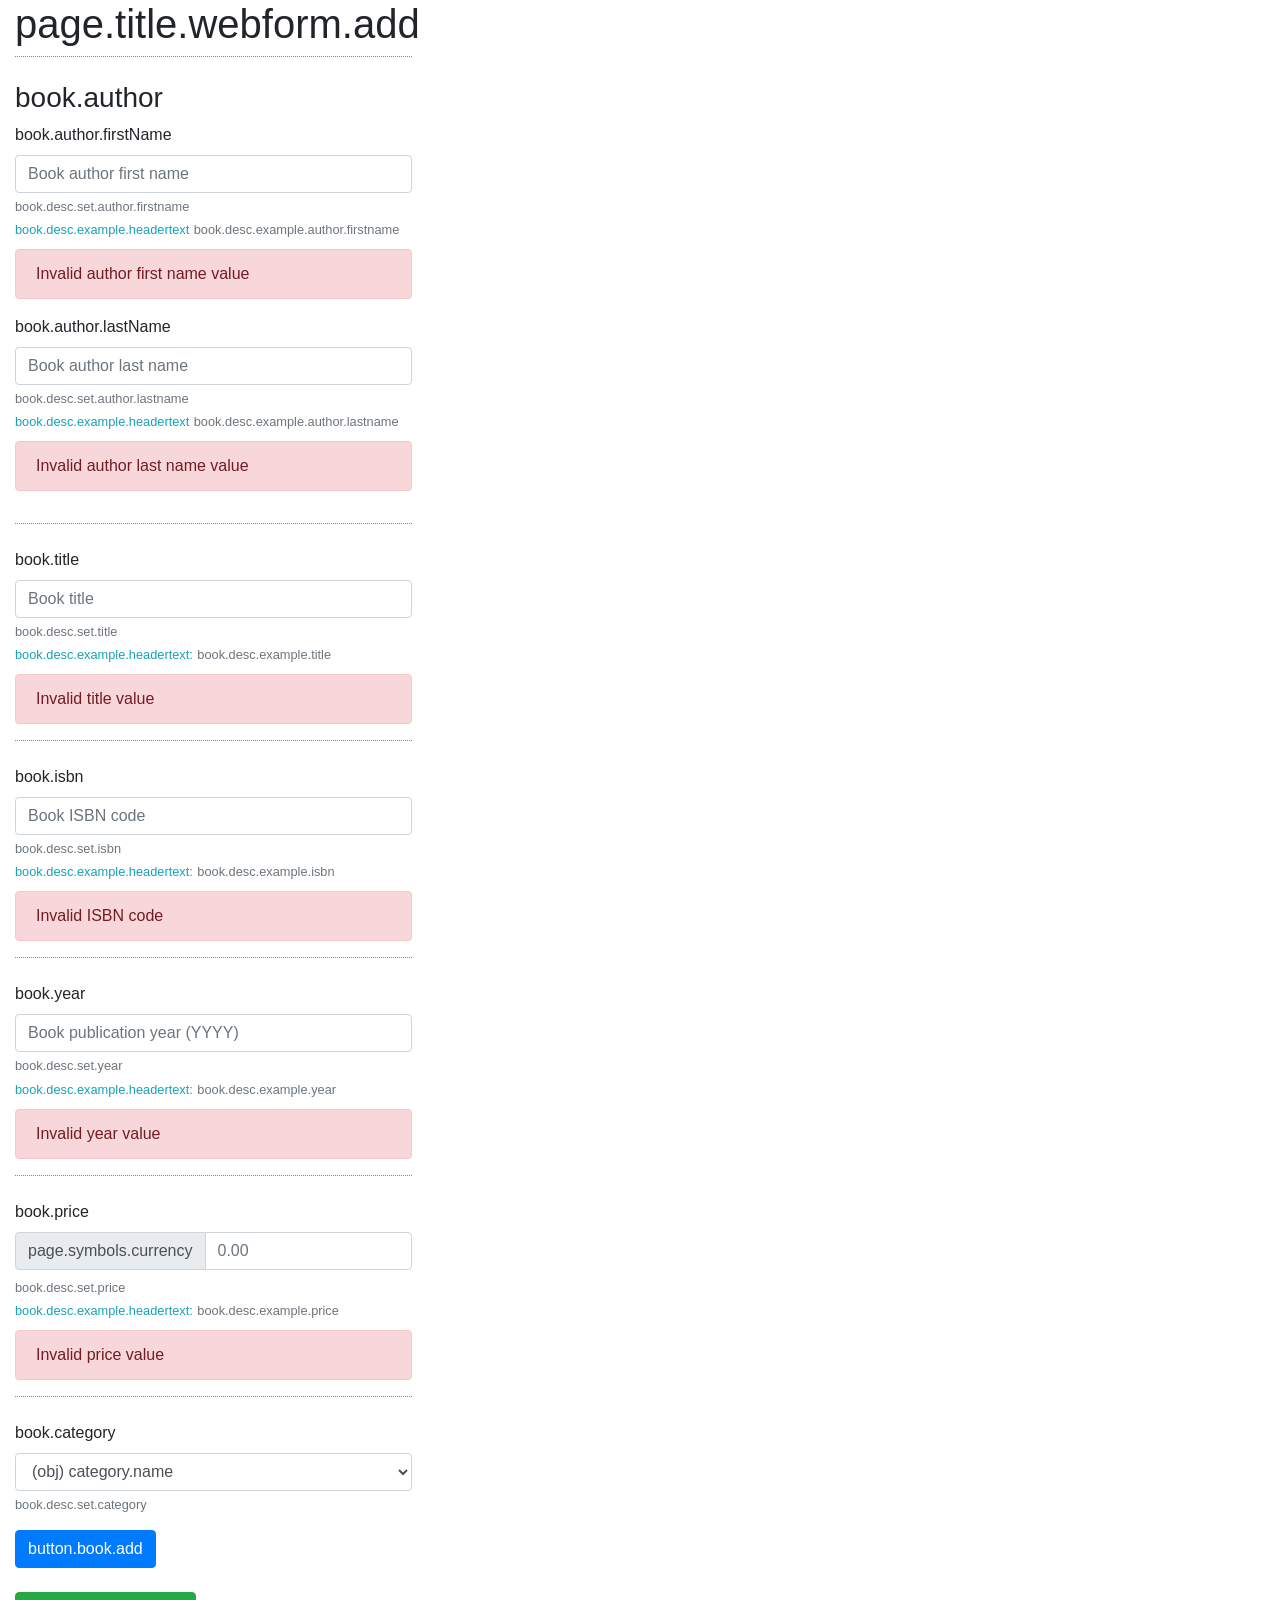
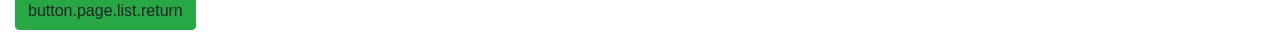
==== bookstore/src/main/resources/templates/bookadd.html @ a09ec7c1 "Update web forms due to new Author entity Signed-off-by: Pekka Helenius <fincer89@hotmail.com>" ====
<!DOCTYPE html>
<html lang="en" xmlns:th="http://www.thymeleaf.org">
<head>
    <meta http-equiv="Content-Type" content="text/html; charset=UTF-8" />

    <link type="text/css" rel="stylesheet" href="../static/css/bookstore.css" th:href="@{../css/bookstore.css}" />
    <link type="text/css" rel="stylesheet" href="../static/css/bootstrap.min.css" th:href="@{../css/bootstrap.min.css}" />
 
    <title th:text="${#messages.msgOrNull('page.title.browser.add')} ?: 'page.title.browser.add'">
    page.title.browser.add
    </title>

</head>
<body>
<div class="col-md-4 mb-3">

    <h1 th:text="${#messages.msgOrNull('page.title.webform.add')} ?: 'page.title.webform.add'">
    page.title.webform.add
    </h1>

    	<form th:object="${book}" action="#" th:action="@{__${addpage}__}" method="post">

			<div class="bookform-section">
			    <div>
    				<h3 th:text="${#messages.msgOrNull('book.author')} ?: 'book.author'">
    				book.author
    				</h3>
    			</div>
    			<div class="form-group row">
    				<div class="col">
    					<label for="BookAuthorFirstName"
    					th:text="${#messages.msgOrNull('book.author.firstName')} ?: 'book.author.firstName'">
    					book.author.firstName
    					</label>
    					<input class="form-control" type="text" th:field="*{author.firstName}"  placeholder="Book author first name"/>

    					<small class="form-text text-muted"
    					th:text="${#messages.msgOrNull('book.desc.set.author.firstname')} ?: 'book.desc.set.author.firstname'">
    					book.desc.set.author.firstname
    					</small>

    					<small style="display: inline-block;" class="form-text text-info"
    					th:text="(${#messages.msgOrNull('book.desc.example.headertext')} ?: 'book.desc.example.headertext') + ': '">
    					book.desc.example.headertext
    					</small>

    					<small style="display: inline-block;" class="form-text text-muted"
    					th:text="${#messages.msgOrNull('book.desc.example.author.firstname')} ?: 'book.desc.example.author.firstname'">
    					book.desc.example.author.firstname
    					</small>

    					<div class="alert alert-danger mt-2" th:if="${#fields.hasErrors('author.firstName')}"
    					th:errors="*{author.firstName}">Invalid author first name value</div>
    				</div>
    			
    				<div class="col">
    					<label for="BookAuthorLastName"
    					th:text="${#messages.msgOrNull('book.author.lastName')} ?: 'book.author.lastName'">
    					book.author.lastName
    					</label>
    					<input class="form-control" type="text" th:field="*{author.lastName}"  placeholder="Book author last name"/>

    					<small class="form-text text-muted"
    					th:text="${#messages.msgOrNull('book.desc.set.author.lastname')} ?: 'book.desc.set.author.lastname'">
    					book.desc.set.author.lastname
    					</small>

    					<small style="display: inline-block;" class="form-text text-info"
    					th:text="(${#messages.msgOrNull('book.desc.example.headertext')} ?: 'book.desc.example.headertext') + ': '">
    					book.desc.example.headertext
    					</small>

    					<small style="display: inline-block;" class="form-text text-muted"
    					th:text="${#messages.msgOrNull('book.desc.example.author.lastname')} ?: 'book.desc.example.author.lastname'">
    					book.desc.example.author.lastname
    					</small>

    					<div class="alert alert-danger mt-2" th:if="${#fields.hasErrors('author.lastName')}"
    					th:errors="*{author.lastName}">Invalid author last name value</div>
    				</div>
    			</div>
    		</div>

    		<div class="form-group bookform-section">
    			<label for="BookTitle"
    			th:text="${#messages.msgOrNull('book.title')} ?: 'book.title'">
    			book.title
    			</label>
    			<input class="form-control" type="text" th:field="*{title}" placeholder="Book title"/>

    			<small class="form-text text-muted"
    			th:text="${#messages.msgOrNull('book.desc.set.title')} ?: 'book.desc.set.title'">
    			book.desc.set.title
    			</small>

    			<small style="display: inline-block;" class="form-text text-info"
    			th:text="(${#messages.msgOrNull('book.desc.example.headertext')} ?: 'book.desc.example.headertext') + ': '">
    			book.desc.example.headertext:
    			</small>

    			<small style="display: inline-block;" class="form-text text-muted"
    			th:text="${#messages.msgOrNull('book.desc.example.title')} ?: 'book.desc.example.title'">
    			book.desc.example.title
    			</small>

    			<div class="alert alert-danger mt-2" th:if="${#fields.hasErrors('title')}"
    			th:errors="*{title}">Invalid title value</div>
    		</div>

    		<div class="form-group bookform-section">
    			<label for="BookISBN"
    			th:text="${#messages.msgOrNull('book.isbn')} ?: 'book.isbn'">
    			book.isbn
    			</label>
    			<input class="form-control" type="text" th:field="*{isbn}" placeholder="Book ISBN code"/>

    			<small class="form-text text-muted"
    			th:text="${#messages.msgOrNull('book.desc.set.isbn')} ?: 'book.desc.set.isbn'">
    			book.desc.set.isbn
    			</small>

    			<small style="display: inline-block;" class="form-text text-info"
    			th:text="(${#messages.msgOrNull('book.desc.example.headertext')} ?: 'book.desc.example.headertext') + ': '">
    			book.desc.example.headertext:
    			</small>

    			<small style="display: inline-block;" class="form-text text-muted"
    			th:text="${#messages.msgOrNull('book.desc.example.isbn')} ?: 'book.desc.example.isbn'">
    			book.desc.example.isbn
    			</small>

    			<div class="alert alert-danger mt-2" th:if="${#fields.hasErrors('isbn')}"
    			th:errors="*{isbn}">Invalid ISBN code</div>
    		</div>

    		<div class="form-group bookform-section">
    			<label for="BookYear"
    			th:text="${#messages.msgOrNull('book.year')} ?: 'book.year'">
    			book.year
    			</label>
    			<input class="form-control" type="text" th:field="*{year}" placeholder="Book publication year (YYYY)"/>

    			<small class="form-text text-muted"
    			th:text="${#messages.msgOrNull('book.desc.set.year')} ?: 'book.desc.set.year'">
    			book.desc.set.year
    			</small>

    			<small style="display: inline-block;" class="form-text text-info"
    			th:text="(${#messages.msgOrNull('book.desc.example.headertext')} ?: 'book.desc.example.headertext') + ': '">
				book.desc.example.headertext:
    			</small>

    			<small style="display: inline-block;" class="form-text text-muted"
    			th:text="${#messages.msgOrNull('book.desc.example.year')} ?: 'book.desc.example.year'">
    			book.desc.example.year
    			</small>

    			<div class="alert alert-danger mt-2" th:if="${#fields.hasErrors('year')}"
    			th:errors="*{year}">Invalid year value</div>
    		</div>

    		<div class="form-group bookform-section">
    			<label for="BookPrice"
    			th:text="${#messages.msgOrNull('book.price')} ?: 'book.price'">
    			book.price
    			</label>

    			<div class="input-group mb-2">
    				 <div class="input-group-prepend">
    				 	<div class="input-group-text"
    				 	th:text="${#messages.msgOrNull('page.symbols.currency')} ?: 'page.symbols.currency'">
    				 	page.symbols.currency
    				 	</div>
    				 </div>
    				<input class="form-control" type="text" th:field="*{price}" placeholder="0.00"/>
    			</div>
    			<small class="form-text text-muted"
    			th:text="${#messages.msgOrNull('book.desc.set.price')} ?: 'book.desc.set.price'">
    			book.desc.set.price
    			</small>

    			<small style="display: inline-block;" class="form-text text-info"
    			th:text="(${#messages.msgOrNull('book.desc.example.headertext')} ?: 'book.desc.example.headertext') + ': '">
    			book.desc.example.headertext:
    			</small>

    			<small style="display: inline-block;" class="form-text text-muted"
    			th:text="${#messages.msgOrNull('book.desc.example.price')} ?: 'book.desc.example.price'">
    			book.desc.example.price
    			</small>

    			<div class="alert alert-danger mt-2" th:if="${#fields.hasErrors('price')}"
    			th:errors="*{price}">Invalid price value</div>
    		</div>

    		<div class="form-group bookform-section">
    			<label for="BookCategory"
    			th:text="${#messages.msgOrNull('book.category')} ?: 'book.category'">
    			book.category
    			</label>
    			<select class="form-control" th:field="*{category}">
    				<option
    				th:each="category : ${categories}"
    				th:value="${category.id}"
    				th:text="${category.name}"
    				>(obj) category.name</option>
    				<option value="">None</option>
    			</select>
    			<small class="form-text text-muted"
    			th:text="${#messages.msgOrNull('book.desc.set.category')} ?: 'book.desc.set.category'">
    			book.desc.set.category
    			</small>
    		</div>

    		<button class="btn btn-primary" type="submit"
    		th:text="${#messages.msgOrNull('button.book.add')} ?: 'button.book.add'">
    		button.book.add
    		</button>
    	</form>

    	<br>

    	<a class="btn btn-success" th:href="@{../__${listpage}__}"
		th:text="${#messages.msgOrNull('button.page.list.return')} ?: 'button.page.list.return'">
		button.page.list.return
		</a>

    </div>
</body>
</html>
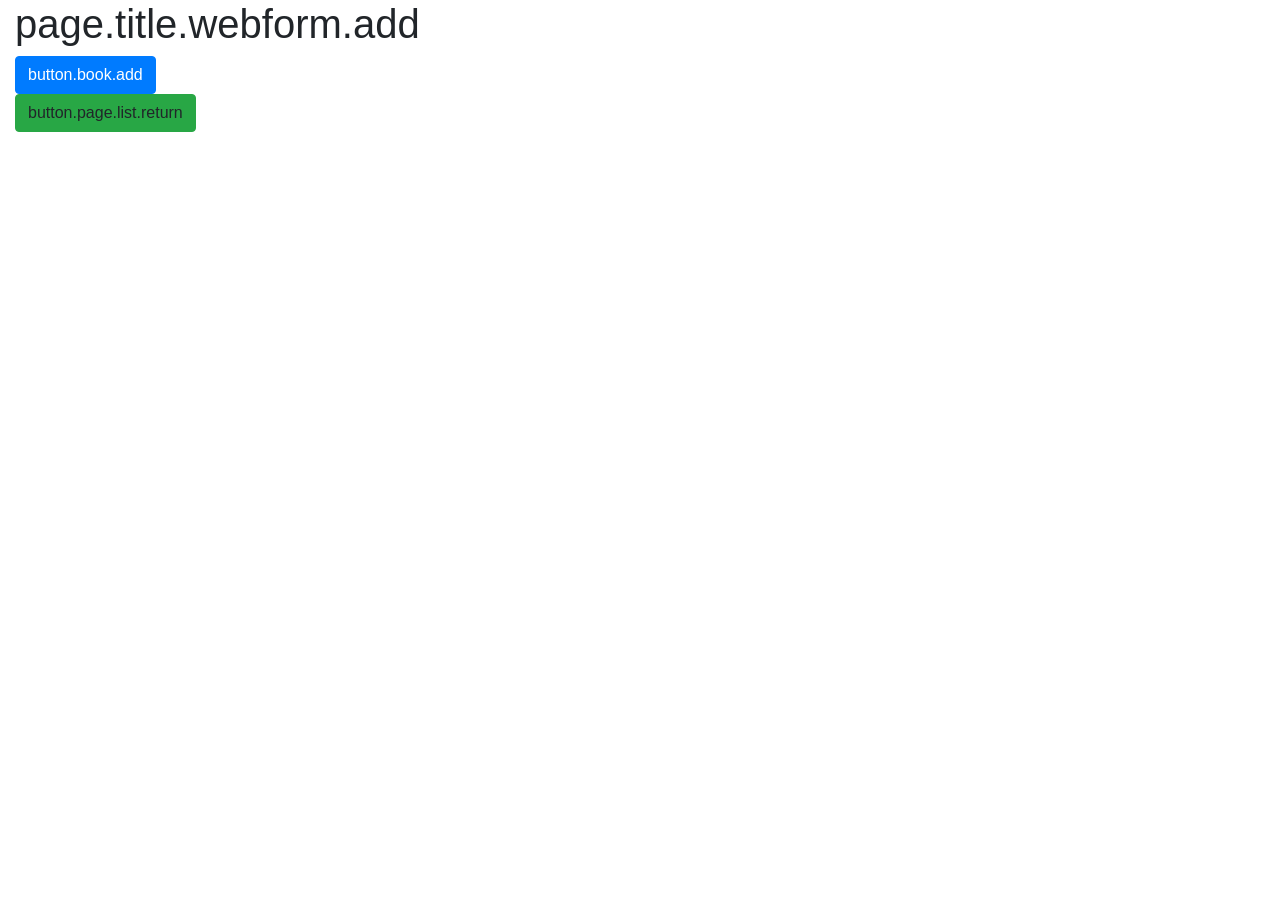
==== commit 845d2d80: "Re-format web forms: add authentication functionality, add Thymeleaf security, introduce fragments S" ====
--- a/bookstore/src/main/resources/templates/bookadd.html
+++ b/bookstore/src/main/resources/templates/bookadd.html
@@ -1,230 +1,43 @@
 <!DOCTYPE html>
 <html lang="en" xmlns:th="http://www.thymeleaf.org">
 <head>
-    <meta http-equiv="Content-Type" content="text/html; charset=UTF-8" />
+	<meta http-equiv="Content-Type" content="text/html; charset=UTF-8" />
 
-    <link type="text/css" rel="stylesheet" href="../static/css/bookstore.css" th:href="@{../css/bookstore.css}" />
-    <link type="text/css" rel="stylesheet" href="../static/css/bootstrap.min.css" th:href="@{../css/bootstrap.min.css}" />
- 
-    <title th:text="${#messages.msgOrNull('page.title.browser.add')} ?: 'page.title.browser.add'">
-    page.title.browser.add
-    </title>
+	<link type="text/css" rel="stylesheet" href="../static/css/bookstore.css" th:href="@{../css/bookstore.css}" />
+	<link type="text/css" rel="stylesheet" href="../static/css/bootstrap.min.css" th:href="@{../css/bootstrap.min.css}" />
+
+	<title th:text="${#messages.msgOrNull('page.title.browser.add')} ?: 'page.title.browser.add'">
+	page.title.browser.add
+	</title>
 
 </head>
 <body>
-<div class="col-md-4 mb-3">
+	<div style="display: flex;">
+		<div class="col-md-4 mb-3">
 
-    <h1 th:text="${#messages.msgOrNull('page.title.webform.add')} ?: 'page.title.webform.add'">
-    page.title.webform.add
-    </h1>
+			<h1 th:text="${#messages.msgOrNull('page.title.webform.add')} ?: 'page.title.webform.add'">
+			page.title.webform.add
+			</h1>
 
-    	<form th:object="${book}" action="#" th:action="@{__${addpage}__}" method="post">
+			<form th:object="${book}" action="#" th:action="@{__${addpage}__}" method="post">
+		
+				<th:block th:replace="fragments/bookfields :: bookfields"/>
 
-			<div class="bookform-section">
-			    <div>
-    				<h3 th:text="${#messages.msgOrNull('book.author')} ?: 'book.author'">
-    				book.author
-    				</h3>
-    			</div>
-    			<div class="form-group row">
-    				<div class="col">
-    					<label for="BookAuthorFirstName"
-    					th:text="${#messages.msgOrNull('book.author.firstName')} ?: 'book.author.firstName'">
-    					book.author.firstName
-    					</label>
-    					<input class="form-control" type="text" th:field="*{author.firstName}"  placeholder="Book author first name"/>
+				<button class="btn btn-primary" type="submit"
+				th:text="${#messages.msgOrNull('button.book.add')} ?: 'button.book.add'">
+				button.book.add
+				</button>
+			</form>
 
-    					<small class="form-text text-muted"
-    					th:text="${#messages.msgOrNull('book.desc.set.author.firstname')} ?: 'book.desc.set.author.firstname'">
-    					book.desc.set.author.firstname
-    					</small>
+			<br>
 
-    					<small style="display: inline-block;" class="form-text text-info"
-    					th:text="(${#messages.msgOrNull('book.desc.example.headertext')} ?: 'book.desc.example.headertext') + ': '">
-    					book.desc.example.headertext
-    					</small>
+			<a class="btn btn-success" th:href="@{../__${listpage}__}"
+			th:text="${#messages.msgOrNull('button.page.list.return')} ?: 'button.page.list.return'">
+			button.page.list.return
+			</a>
 
-    					<small style="display: inline-block;" class="form-text text-muted"
-    					th:text="${#messages.msgOrNull('book.desc.example.author.firstname')} ?: 'book.desc.example.author.firstname'">
-    					book.desc.example.author.firstname
-    					</small>
-
-    					<div class="alert alert-danger mt-2" th:if="${#fields.hasErrors('author.firstName')}"
-    					th:errors="*{author.firstName}">Invalid author first name value</div>
-    				</div>
-    			
-    				<div class="col">
-    					<label for="BookAuthorLastName"
-    					th:text="${#messages.msgOrNull('book.author.lastName')} ?: 'book.author.lastName'">
-    					book.author.lastName
-    					</label>
-    					<input class="form-control" type="text" th:field="*{author.lastName}"  placeholder="Book author last name"/>
-
-    					<small class="form-text text-muted"
-    					th:text="${#messages.msgOrNull('book.desc.set.author.lastname')} ?: 'book.desc.set.author.lastname'">
-    					book.desc.set.author.lastname
-    					</small>
-
-    					<small style="display: inline-block;" class="form-text text-info"
-    					th:text="(${#messages.msgOrNull('book.desc.example.headertext')} ?: 'book.desc.example.headertext') + ': '">
-    					book.desc.example.headertext
-    					</small>
-
-    					<small style="display: inline-block;" class="form-text text-muted"
-    					th:text="${#messages.msgOrNull('book.desc.example.author.lastname')} ?: 'book.desc.example.author.lastname'">
-    					book.desc.example.author.lastname
-    					</small>
-
-    					<div class="alert alert-danger mt-2" th:if="${#fields.hasErrors('author.lastName')}"
-    					th:errors="*{author.lastName}">Invalid author last name value</div>
-    				</div>
-    			</div>
-    		</div>
-
-    		<div class="form-group bookform-section">
-    			<label for="BookTitle"
-    			th:text="${#messages.msgOrNull('book.title')} ?: 'book.title'">
-    			book.title
-    			</label>
-    			<input class="form-control" type="text" th:field="*{title}" placeholder="Book title"/>
-
-    			<small class="form-text text-muted"
-    			th:text="${#messages.msgOrNull('book.desc.set.title')} ?: 'book.desc.set.title'">
-    			book.desc.set.title
-    			</small>
-
-    			<small style="display: inline-block;" class="form-text text-info"
-    			th:text="(${#messages.msgOrNull('book.desc.example.headertext')} ?: 'book.desc.example.headertext') + ': '">
-    			book.desc.example.headertext:
-    			</small>
-
-    			<small style="display: inline-block;" class="form-text text-muted"
-    			th:text="${#messages.msgOrNull('book.desc.example.title')} ?: 'book.desc.example.title'">
-    			book.desc.example.title
-    			</small>
-
-    			<div class="alert alert-danger mt-2" th:if="${#fields.hasErrors('title')}"
-    			th:errors="*{title}">Invalid title value</div>
-    		</div>
-
-    		<div class="form-group bookform-section">
-    			<label for="BookISBN"
-    			th:text="${#messages.msgOrNull('book.isbn')} ?: 'book.isbn'">
-    			book.isbn
-    			</label>
-    			<input class="form-control" type="text" th:field="*{isbn}" placeholder="Book ISBN code"/>
-
-    			<small class="form-text text-muted"
-    			th:text="${#messages.msgOrNull('book.desc.set.isbn')} ?: 'book.desc.set.isbn'">
-    			book.desc.set.isbn
-    			</small>
-
-    			<small style="display: inline-block;" class="form-text text-info"
-    			th:text="(${#messages.msgOrNull('book.desc.example.headertext')} ?: 'book.desc.example.headertext') + ': '">
-    			book.desc.example.headertext:
-    			</small>
-
-    			<small style="display: inline-block;" class="form-text text-muted"
-    			th:text="${#messages.msgOrNull('book.desc.example.isbn')} ?: 'book.desc.example.isbn'">
-    			book.desc.example.isbn
-    			</small>
-
-    			<div class="alert alert-danger mt-2" th:if="${#fields.hasErrors('isbn')}"
-    			th:errors="*{isbn}">Invalid ISBN code</div>
-    		</div>
-
-    		<div class="form-group bookform-section">
-    			<label for="BookYear"
-    			th:text="${#messages.msgOrNull('book.year')} ?: 'book.year'">
-    			book.year
-    			</label>
-    			<input class="form-control" type="text" th:field="*{year}" placeholder="Book publication year (YYYY)"/>
-
-    			<small class="form-text text-muted"
-    			th:text="${#messages.msgOrNull('book.desc.set.year')} ?: 'book.desc.set.year'">
-    			book.desc.set.year
-    			</small>
-
-    			<small style="display: inline-block;" class="form-text text-info"
-    			th:text="(${#messages.msgOrNull('book.desc.example.headertext')} ?: 'book.desc.example.headertext') + ': '">
-				book.desc.example.headertext:
-    			</small>
-
-    			<small style="display: inline-block;" class="form-text text-muted"
-    			th:text="${#messages.msgOrNull('book.desc.example.year')} ?: 'book.desc.example.year'">
-    			book.desc.example.year
-    			</small>
-
-    			<div class="alert alert-danger mt-2" th:if="${#fields.hasErrors('year')}"
-    			th:errors="*{year}">Invalid year value</div>
-    		</div>
-
-    		<div class="form-group bookform-section">
-    			<label for="BookPrice"
-    			th:text="${#messages.msgOrNull('book.price')} ?: 'book.price'">
-    			book.price
-    			</label>
-
-    			<div class="input-group mb-2">
-    				 <div class="input-group-prepend">
-    				 	<div class="input-group-text"
-    				 	th:text="${#messages.msgOrNull('page.symbols.currency')} ?: 'page.symbols.currency'">
-    				 	page.symbols.currency
-    				 	</div>
-    				 </div>
-    				<input class="form-control" type="text" th:field="*{price}" placeholder="0.00"/>
-    			</div>
-    			<small class="form-text text-muted"
-    			th:text="${#messages.msgOrNull('book.desc.set.price')} ?: 'book.desc.set.price'">
-    			book.desc.set.price
-    			</small>
-
-    			<small style="display: inline-block;" class="form-text text-info"
-    			th:text="(${#messages.msgOrNull('book.desc.example.headertext')} ?: 'book.desc.example.headertext') + ': '">
-    			book.desc.example.headertext:
-    			</small>
-
-    			<small style="display: inline-block;" class="form-text text-muted"
-    			th:text="${#messages.msgOrNull('book.desc.example.price')} ?: 'book.desc.example.price'">
-    			book.desc.example.price
-    			</small>
-
-    			<div class="alert alert-danger mt-2" th:if="${#fields.hasErrors('price')}"
-    			th:errors="*{price}">Invalid price value</div>
-    		</div>
-
-    		<div class="form-group bookform-section">
-    			<label for="BookCategory"
-    			th:text="${#messages.msgOrNull('book.category')} ?: 'book.category'">
-    			book.category
-    			</label>
-    			<select class="form-control" th:field="*{category}">
-    				<option
-    				th:each="category : ${categories}"
-    				th:value="${category.id}"
-    				th:text="${category.name}"
-    				>(obj) category.name</option>
-    				<option value="">None</option>
-    			</select>
-    			<small class="form-text text-muted"
-    			th:text="${#messages.msgOrNull('book.desc.set.category')} ?: 'book.desc.set.category'">
-    			book.desc.set.category
-    			</small>
-    		</div>
-
-    		<button class="btn btn-primary" type="submit"
-    		th:text="${#messages.msgOrNull('button.book.add')} ?: 'button.book.add'">
-    		button.book.add
-    		</button>
-    	</form>
-
-    	<br>
-
-    	<a class="btn btn-success" th:href="@{../__${listpage}__}"
-		th:text="${#messages.msgOrNull('button.page.list.return')} ?: 'button.page.list.return'">
-		button.page.list.return
-		</a>
-
-    </div>
+		</div>
+		<th:block th:replace="fragments/loginout :: loginout"/>
+	</div>
 </body>
 </html>
